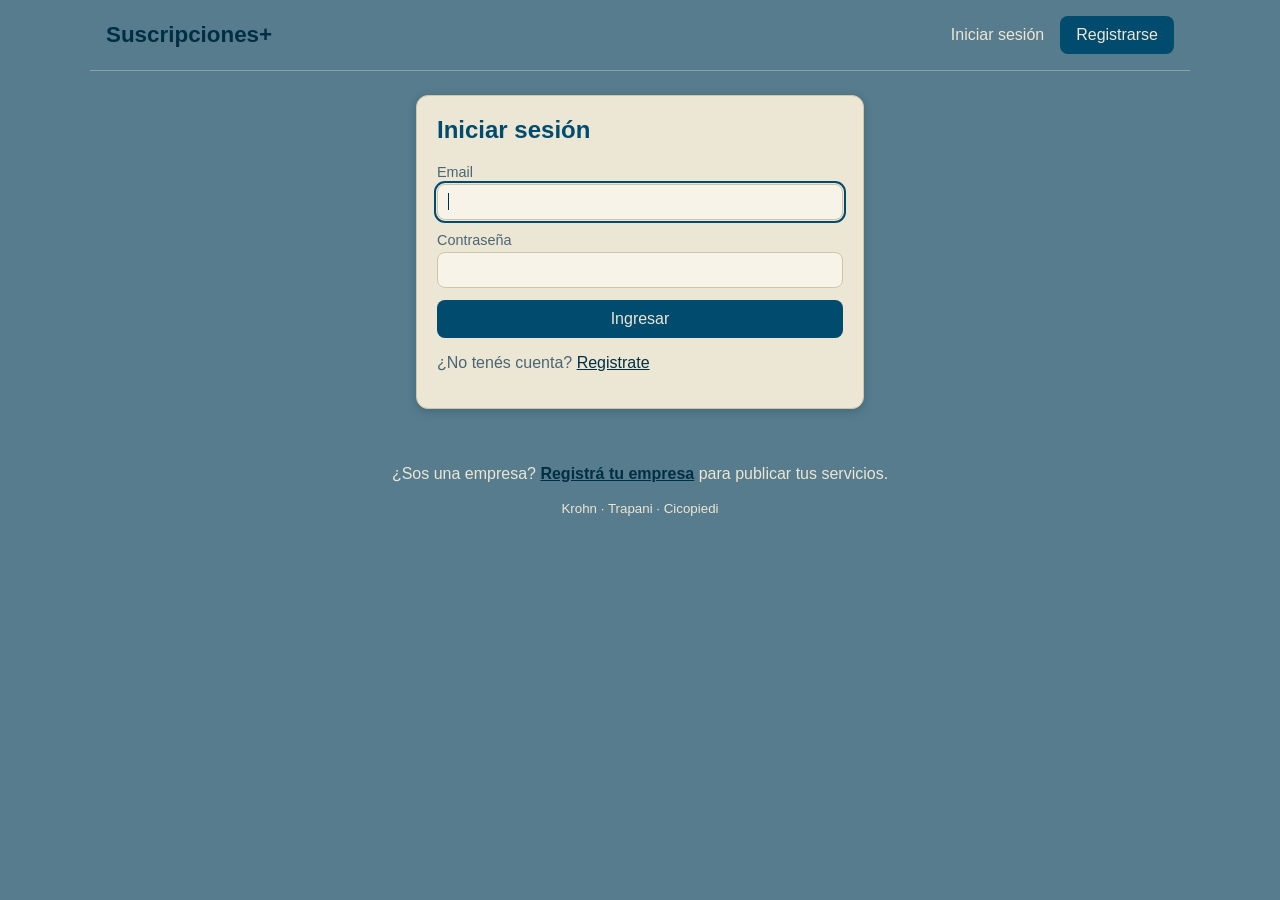
==== static/cuenta.html @ 8915f119 "TP4: inicio público, login/registro con sesiones y secciones separadas para consumidores y empresas" ====
<!DOCTYPE html>
<html lang="es">
<head>
  <meta charset="UTF-8">
  <meta name="viewport" content="width=device-width, initial-scale=1.0">
  <title>Mi cuenta · Suscripciones+</title>
  <link rel="stylesheet" href="styles.css">
</head>
<body data-pagina="cuenta">
  <header class="barra">
    <a href="/" class="marca">Suscripciones+</a>
    <!-- app.js reemplaza estos links según la sesión -->
    <nav id="navegacion">
      <a href="login.html">Iniciar sesión</a>
      <a href="registro.html" class="boton">Registrarse</a>
    </nav>
  </header>

  <div id="mensaje" class="mensaje" role="status" hidden></div>

  <main class="contenido">
    <section class="bienvenida">
      <h1 id="saludo">Hola</h1>
      <p id="resumen" class="lema"></p>
    </section>

    <div class="opciones">
      <a href="suscripciones.html" class="opcion panel">
        <h3>Ver mis suscripciones</h3>
        <p>Consultá todo lo que pagás, el estado y la vigencia de cada servicio.</p>
      </a>
      <a href="nueva-suscripcion.html" class="opcion panel">
        <h3>Nueva suscripción</h3>
        <p>Agregá un servicio al que te suscribiste para tenerlo controlado.</p>
      </a>
    </div>
  </main>

  <footer class="pie">
    <small>Krohn · Trapani · Cicopiedi</small>
  </footer>

  <script src="app.js"></script>
</body>
</html>
---- static/styles.css ----
/* Paleta de la primera entrega: azul acero, azul petróleo y crema */
:root {
  --fondo: #567c8d;
  --tarjeta: #ece6d4;
  --campo: #f7f3e8;
  --texto: #002f44;
  --suave: #4a6672;
  --primario: #004b6e;
  --primario-oscuro: #002f44;
  --crema: #ece6d4;
  --peligro: #9b2c2c;
  --exito: #1e6b3a;
  --borde: #cfc5a8;
}

* {
  box-sizing: border-box;
}

body {
  margin: 0;
  font-family: "Gill Sans", "Gill Sans MT", Calibri, "Trebuchet MS", sans-serif;
  background: var(--fondo);
  color: var(--texto);
}

h1,
h2 {
  font-family: Verdana, Geneva, Tahoma, sans-serif;
}

a {
  color: var(--primario-oscuro);
}

/* ---------- Barra de navegación (Flexbox) ---------- */

.barra {
  display: flex;
  flex-wrap: wrap;
  justify-content: space-between;
  align-items: center;
  gap: 12px;
  max-width: 1100px;
  margin: 0 auto;
  padding: 16px;
  border-bottom: 1px solid rgba(236, 230, 212, 0.35);
}

.marca {
  font-family: Verdana, Geneva, Tahoma, sans-serif;
  font-size: 1.4rem;
  font-weight: bold;
  text-decoration: none;
  color: var(--primario-oscuro);
}

#navegacion {
  display: flex;
  flex-wrap: wrap;
  align-items: center;
  gap: 16px;
}

#navegacion a {
  color: var(--crema);
  text-decoration: none;
}

#navegacion a:hover {
  text-decoration: underline;
}

.saludo {
  color: var(--crema);
  font-weight: bold;
}

.boton-salir {
  padding: 6px 12px;
  background: transparent;
  border: 1px solid var(--crema);
  color: var(--crema);
}

.boton-salir:hover {
  background: var(--crema);
  color: var(--primario-oscuro);
}

/* enlaces con aspecto de botón */
.boton,
#navegacion a.boton {
  display: inline-block;
  padding: 10px 16px;
  border-radius: 8px;
  background: var(--primario);
  color: var(--crema);
  text-decoration: none;
  text-align: center;
}

.boton:hover,
#navegacion a.boton:hover {
  background: var(--primario-oscuro);
  text-decoration: none;
}

.boton-claro {
  background: var(--crema);
  color: var(--primario-oscuro);
}

.boton-claro:hover {
  background: var(--campo);
}

.contenido {
  max-width: 1100px;
  margin: 24px auto;
  padding: 0 16px;
}

.contenido > h1,
.bienvenida h1,
.titulo-con-accion h1 {
  color: var(--primario-oscuro);
}

/* ---------- Portada (home) ---------- */

.portada {
  text-align: center;
  padding: 24px 0 8px;
}

.portada h1 {
  margin: 0 0 8px;
  font-size: clamp(2.8rem, 10vw, 5.5rem);
  color: var(--primario-oscuro);
}

.lema {
  margin: 0;
  font-family: Verdana, Geneva, Tahoma, sans-serif;
  font-size: 1.3rem;
  font-weight: bold;
  color: var(--primario);
}

.descripcion {
  max-width: 46rem;
  margin: 24px auto 32px;
  font-size: 1.25rem;
  line-height: 1.8;
  color: var(--crema);
}

.acciones {
  display: flex;
  flex-wrap: wrap;
  justify-content: center;
  gap: 16px;
}

.acciones .boton {
  min-width: 11rem;
}

section > h2 {
  color: var(--crema);
}

/* catálogo público con CSS Grid */
.catalogo {
  list-style: none;
  padding: 0;
  display: grid;
  grid-template-columns: repeat(auto-fill, minmax(12rem, 1fr));
  gap: 16px;
}

.catalogo li {
  display: flex;
  flex-direction: column;
  align-items: flex-start;
  gap: 6px;
  padding: 16px;
  border-radius: 12px;
  background: var(--tarjeta);
}

.catalogo li.vacio {
  grid-column: 1 / -1;
}

/* ---------- Login y registro ---------- */

.tarjeta-chica {
  max-width: 28rem;
  margin: 16px auto;
}

.ayuda {
  color: var(--suave);
}

/* ---------- Cuenta del consumidor ---------- */

.bienvenida {
  margin-bottom: 24px;
}

.bienvenida h1 {
  margin-bottom: 8px;
}

.opciones {
  display: grid;
  grid-template-columns: repeat(auto-fit, minmax(16rem, 1fr));
  gap: 24px;
}

.opcion {
  color: inherit;
  text-decoration: none;
  transition: transform 0.15s, box-shadow 0.15s;
}

.opcion:hover {
  transform: translateY(-3px);
  box-shadow: 0 6px 16px rgba(0, 47, 68, 0.35);
}

.opcion h3 {
  margin-top: 0;
  color: var(--primario);
}

.titulo-con-accion {
  display: flex;
  flex-wrap: wrap;
  justify-content: space-between;
  align-items: center;
  gap: 16px;
  margin-bottom: 16px;
}

.titulo-con-accion h1 {
  margin: 0;
}

/* Panel de empresas con CSS Grid: formulario y catálogo lado a lado */
.tablero {
  display: grid;
  grid-template-columns: minmax(0, 2fr) minmax(0, 3fr);
  gap: 24px;
  align-items: start;
}

.panel {
  background: var(--tarjeta);
  border: 1px solid var(--borde);
  border-radius: 12px;
  padding: 20px;
  box-shadow: 0 2px 8px rgba(0, 47, 68, 0.25);
}

.panel h2 {
  margin-top: 0;
  color: var(--primario);
}

/* Formularios con Flexbox */
.formulario {
  display: flex;
  flex-direction: column;
  gap: 12px;
}

.formulario-grilla {
  display: grid;
  grid-template-columns: repeat(auto-fit, minmax(200px, 1fr));
  align-items: end;
}

label {
  display: flex;
  flex-direction: column;
  gap: 4px;
  font-size: 0.9rem;
  color: var(--suave);
}

input,
select {
  padding: 8px 10px;
  border: 1px solid var(--borde);
  border-radius: 8px;
  font-size: 1rem;
  color: var(--texto);
  background: var(--campo);
}

input:focus,
select:focus {
  outline: 2px solid var(--primario);
  outline-offset: 1px;
}

button {
  padding: 10px 14px;
  border: none;
  border-radius: 8px;
  background: var(--primario);
  color: var(--crema);
  font-size: 1rem;
  cursor: pointer;
}

button:hover {
  background: var(--primario-oscuro);
}

/* Listas de entidades */
.lista {
  list-style: none;
  padding: 0;
  margin: 20px 0 0;
  display: flex;
  flex-direction: column;
  gap: 8px;
}

.item {
  display: flex;
  justify-content: space-between;
  align-items: center;
  gap: 12px;
  padding: 10px 12px;
  border: 1px solid var(--borde);
  border-radius: 8px;
}

.item-info {
  display: flex;
  flex-direction: column;
  min-width: 0;
}

.item-detalle {
  font-size: 0.85rem;
  color: var(--suave);
  overflow-wrap: anywhere;
}

.vacio {
  color: var(--suave);
  font-style: italic;
}

.btn-eliminar {
  background: transparent;
  color: var(--peligro);
  border: 1px solid var(--peligro);
  padding: 6px 10px;
  font-size: 0.85rem;
  flex-shrink: 0;
}

.btn-eliminar:hover {
  background: var(--peligro);
  color: var(--crema);
}

.etiqueta {
  display: inline-block;
  padding: 2px 8px;
  border-radius: 999px;
  font-size: 0.75rem;
  background: var(--fondo);
  color: var(--crema);
}

.total {
  margin: 0;
  font-weight: 600;
}

.panel .total + .lista {
  margin-top: 16px;
}

.panel .lista:first-child {
  margin-top: 0;
}

.mensaje {
  max-width: 1100px;
  margin: 16px auto 0;
  padding: 12px 16px;
  border-radius: 8px;
  color: var(--crema);
  font-weight: bold;
}

/* los mensajes de la API empiezan en minúscula */
.mensaje::first-letter {
  text-transform: uppercase;
}

.mensaje.ok {
  background: var(--exito);
}

.mensaje.error {
  background: var(--peligro);
}

.pie {
  text-align: center;
  color: var(--crema);
  padding: 16px;
}

.pie a {
  color: var(--primario-oscuro);
  font-weight: bold;
}

@media (max-width: 720px) {
  .tablero {
    grid-template-columns: 1fr;
  }

  .mensaje {
    margin: 16px 16px 0;
  }
}
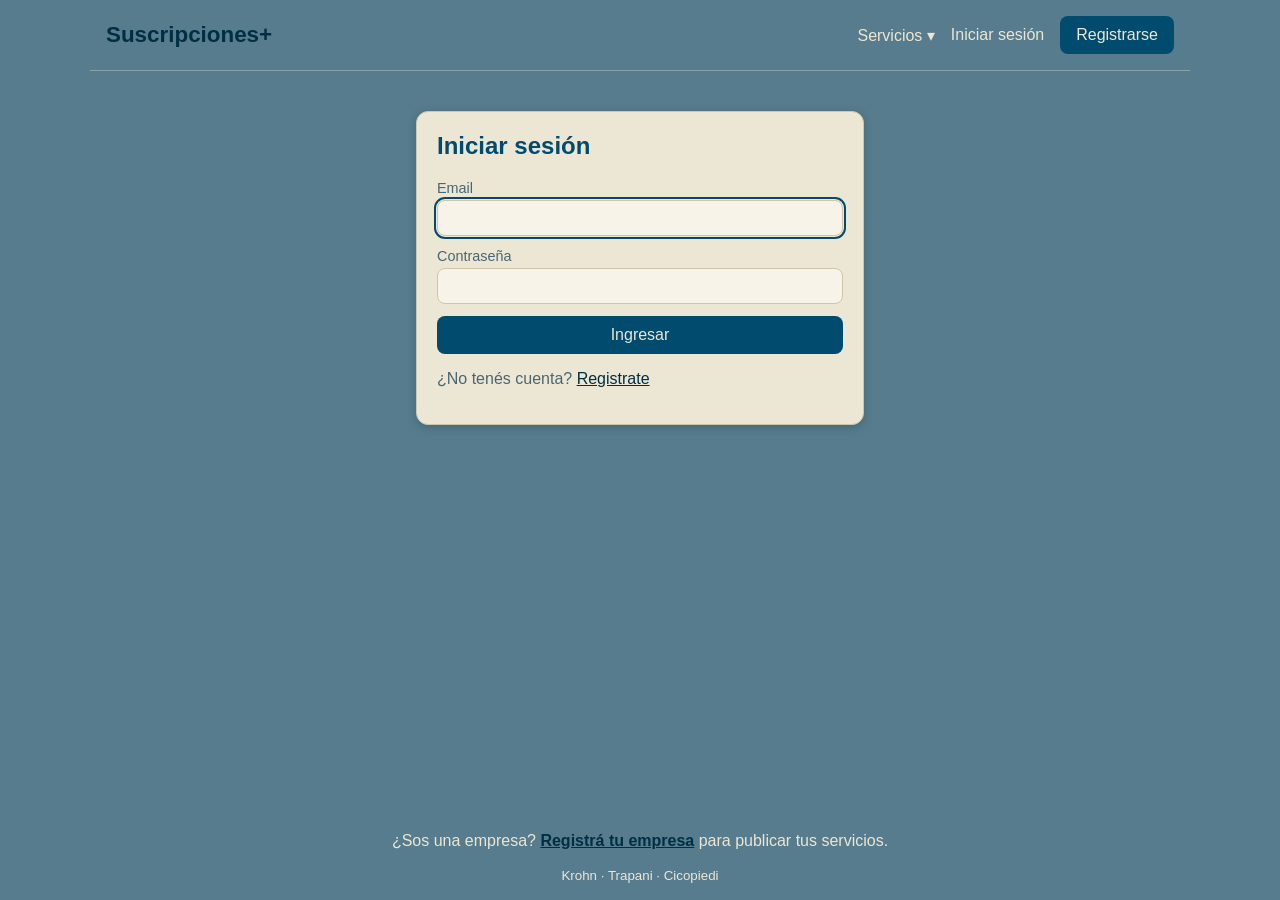
==== commit 0a5af3d9: "TP4: menú desplegable de servicios en la barra y portada centrada" ====
--- a/static/cuenta.html
+++ b/static/cuenta.html
@@ -9,8 +9,12 @@
 <body data-pagina="cuenta">
   <header class="barra">
     <a href="/" class="marca">Suscripciones+</a>
-    <!-- app.js reemplaza estos links según la sesión -->
+    <!-- app.js completa el menú de servicios y cambia los links según la sesión -->
     <nav id="navegacion">
+      <div class="desplegable" id="desplegable-servicios">
+        <button type="button" class="desplegable-boton" aria-haspopup="true">Servicios ▾</button>
+        <ul class="desplegable-menu" id="menu-servicios"></ul>
+      </div>
       <a href="login.html">Iniciar sesión</a>
       <a href="registro.html" class="boton">Registrarse</a>
     </nav>
--- a/static/styles.css
+++ b/static/styles.css
@@ -19,6 +19,9 @@
 
 body {
   margin: 0;
+  min-height: 100vh;
+  display: flex;
+  flex-direction: column;
   font-family: "Gill Sans", "Gill Sans MT", Calibri, "Trebuchet MS", sans-serif;
   background: var(--fondo);
   color: var(--texto);
@@ -36,6 +39,7 @@
 /* ---------- Barra de navegación (Flexbox) ---------- */
 
 .barra {
+  width: 100%;
   display: flex;
   flex-wrap: wrap;
   justify-content: space-between;
@@ -116,6 +120,8 @@
 }
 
 .contenido {
+  flex: 1;
+  width: 100%;
   max-width: 1100px;
   margin: 24px auto;
   padding: 0 16px;
@@ -127,11 +133,16 @@
   color: var(--primario-oscuro);
 }
 
-/* ---------- Portada (home) ---------- */
+/* ---------- Portada (home): centrada en la pantalla ---------- */
+
+body[data-pagina="inicio"] .contenido {
+  display: flex;
+  align-items: center;
+  justify-content: center;
+}
 
 .portada {
   text-align: center;
-  padding: 24px 0 8px;
 }
 
 .portada h1 {
@@ -148,12 +159,8 @@
   color: var(--primario);
 }
 
-.descripcion {
-  max-width: 46rem;
-  margin: 24px auto 32px;
-  font-size: 1.25rem;
-  line-height: 1.8;
-  color: var(--crema);
+.portada .acciones {
+  margin-top: 32px;
 }
 
 .acciones {
@@ -171,27 +178,63 @@
   color: var(--crema);
 }
 
-/* catálogo público con CSS Grid */
-.catalogo {
+/* ---------- Menú desplegable de servicios (barra superior) ---------- */
+
+.desplegable {
+  position: relative;
+}
+
+.desplegable-boton {
+  padding: 6px 0;
+  background: transparent;
+  color: var(--crema);
+  font-family: inherit;
+}
+
+.desplegable-boton:hover {
+  background: transparent;
+  text-decoration: underline;
+}
+
+/* se muestra al pasar el cursor (o al enfocarlo con el teclado o un toque) */
+.desplegable-menu {
+  display: none;
+  position: absolute;
+  top: 100%;
+  left: 0;
+  z-index: 10;
+  min-width: 16rem;
+  max-height: 60vh;
+  overflow-y: auto;
+  margin: 0;
+  padding: 8px;
   list-style: none;
-  padding: 0;
-  display: grid;
-  grid-template-columns: repeat(auto-fill, minmax(12rem, 1fr));
-  gap: 16px;
-}
-
-.catalogo li {
-  display: flex;
-  flex-direction: column;
-  align-items: flex-start;
-  gap: 6px;
-  padding: 16px;
+  background: var(--tarjeta);
   border-radius: 12px;
-  background: var(--tarjeta);
-}
-
-.catalogo li.vacio {
-  grid-column: 1 / -1;
+  box-shadow: 0 8px 20px rgba(0, 47, 68, 0.35);
+}
+
+.desplegable:hover .desplegable-menu,
+.desplegable:focus-within .desplegable-menu {
+  display: block;
+}
+
+.desplegable-menu li {
+  display: flex;
+  justify-content: space-between;
+  align-items: center;
+  gap: 12px;
+  padding: 8px 10px;
+  border-radius: 8px;
+  color: var(--texto);
+}
+
+.desplegable-menu li:hover {
+  background: var(--campo);
+}
+
+.desplegable-menu li.vacio {
+  display: block;
 }
 
 /* ---------- Login y registro ---------- */
@@ -396,6 +439,7 @@
 }
 
 .mensaje {
+  width: 100%;
   max-width: 1100px;
   margin: 16px auto 0;
   padding: 12px 16px;
@@ -434,6 +478,7 @@
   }
 
   .mensaje {
+    width: auto;
     margin: 16px 16px 0;
   }
 }
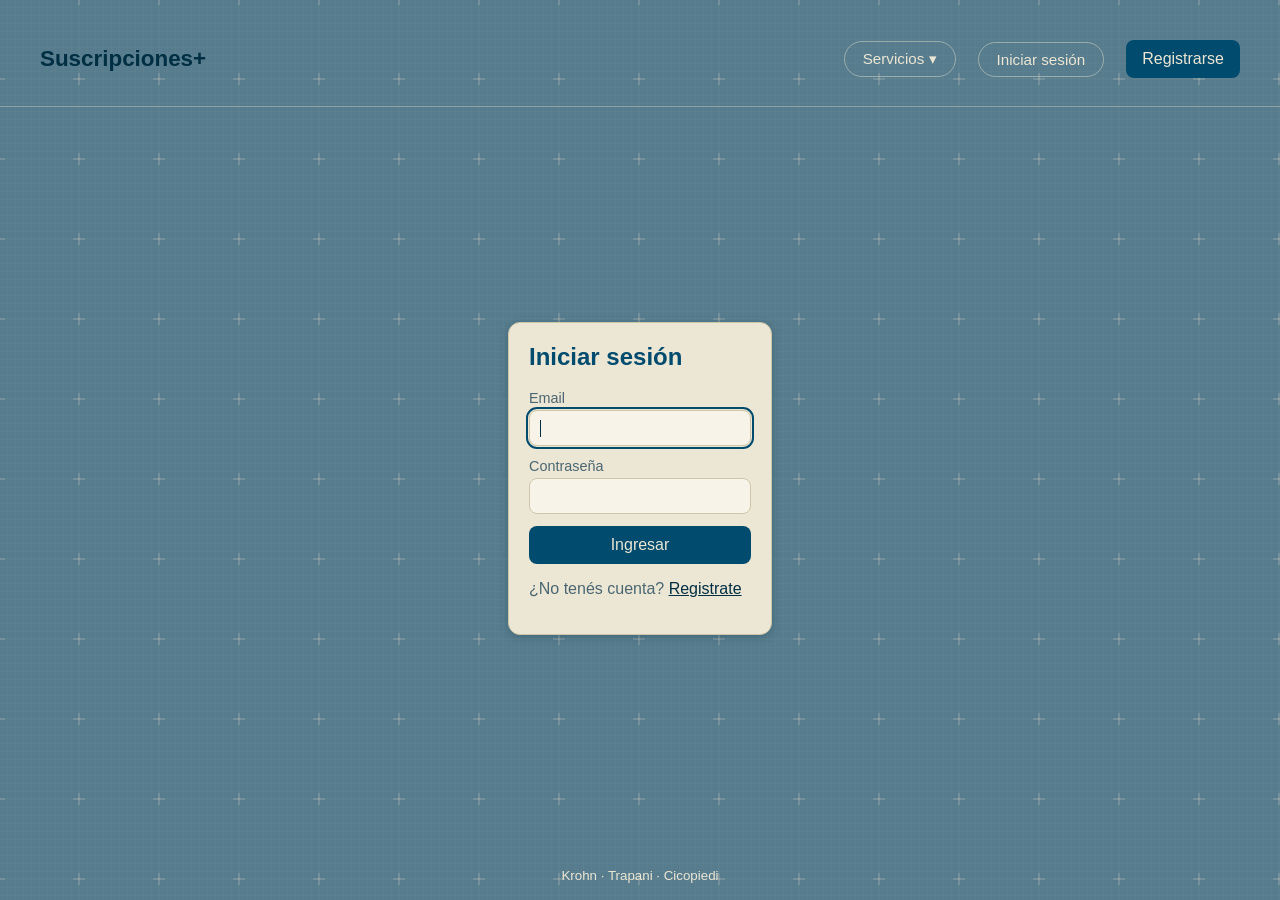
==== commit eb41b36c: "TP4: renovación automática, varias cuentas por servicio, buscador, modificar suscripciones, meses an" ====
--- a/static/cuenta.html
+++ b/static/cuenta.html
@@ -3,6 +3,8 @@
 <head>
   <meta charset="UTF-8">
   <meta name="viewport" content="width=device-width, initial-scale=1.0">
+  <!-- si cambia, app.js recarga las copias viejas que tenga guardadas el navegador -->
+  <meta name="version-pagina" content="2026-10-29b">
   <title>Mi cuenta · Suscripciones+</title>
   <link rel="stylesheet" href="styles.css">
 </head>
@@ -12,10 +14,22 @@
     <!-- app.js completa el menú de servicios y cambia los links según la sesión -->
     <nav id="navegacion">
       <div class="desplegable" id="desplegable-servicios">
-        <button type="button" class="desplegable-boton" aria-haspopup="true">Servicios ▾</button>
-        <ul class="desplegable-menu" id="menu-servicios"></ul>
+        <button type="button" class="nav-item desplegable-boton" id="boton-servicios" aria-expanded="false" aria-controls="panel-servicios">Servicios ▾</button>
+        <!-- panel a pantalla completa con el catálogo (lo completa app.js) -->
+        <div class="panel-servicios" id="panel-servicios" hidden>
+          <div class="panel-servicios-contenido">
+            <div class="panel-servicios-encabezado">
+              <div>
+                <h2>Servicios disponibles</h2>
+                <p id="panel-servicios-ayuda" class="panel-servicios-ayuda"></p>
+              </div>
+              <button type="button" id="cerrar-servicios" class="panel-servicios-cerrar" aria-label="Cerrar">×</button>
+            </div>
+            <div id="menu-servicios" class="panel-servicios-grilla"></div>
+          </div>
+        </div>
       </div>
-      <a href="login.html">Iniciar sesión</a>
+      <a href="login.html" class="nav-item">Iniciar sesión</a>
       <a href="registro.html" class="boton">Registrarse</a>
     </nav>
   </header>
--- a/static/styles.css
+++ b/static/styles.css
@@ -17,6 +17,11 @@
   box-sizing: border-box;
 }
 
+/* que "hidden" oculte siempre, aunque la clase defina un display */
+[hidden] {
+  display: none !important;
+}
+
 body {
   margin: 0;
   min-height: 100vh;
@@ -44,10 +49,10 @@
   flex-wrap: wrap;
   justify-content: space-between;
   align-items: center;
-  gap: 12px;
-  max-width: 1100px;
-  margin: 0 auto;
-  padding: 16px;
+  gap: 16px 32px;
+  /* la barra va de margen a margen de la pantalla */
+  margin: 0;
+  padding: 40px 40px 28px;
   border-bottom: 1px solid rgba(236, 230, 212, 0.35);
 }
 
@@ -63,7 +68,7 @@
   display: flex;
   flex-wrap: wrap;
   align-items: center;
-  gap: 16px;
+  gap: 12px 22px;
 }
 
 #navegacion a {
@@ -71,13 +76,69 @@
   text-decoration: none;
 }
 
-#navegacion a:hover {
+/* cada opción de la barra es una "pastilla" */
+.nav-item,
+#navegacion a.nav-item {
+  padding: 8px 18px;
+  border: 1px solid rgba(236, 230, 212, 0.45);
+  border-radius: 999px;
+  background: transparent;
+  color: var(--crema);
+  font-size: 0.95rem;
+  font-family: inherit;
+  transition: background 0.15s;
+}
+
+.nav-item:hover,
+#navegacion a.nav-item:hover {
+  background: rgba(236, 230, 212, 0.18);
+}
+
+/* con sesión: las opciones tienen fondo propio y la página actual se resalta */
+#navegacion.con-sesion .nav-item {
+  background: rgba(0, 47, 68, 0.35);
+  border-color: transparent;
+}
+
+#navegacion.con-sesion .nav-item:hover {
+  background: rgba(0, 47, 68, 0.6);
+}
+
+#navegacion.con-sesion a.nav-item.activo {
+  background: var(--crema);
+  color: var(--primario-oscuro);
+  font-weight: bold;
+}
+
+/* línea que separa las opciones del usuario */
+.nav-separador {
+  width: 1px;
+  height: 32px;
+  margin: 0 6px;
+  background: rgba(236, 230, 212, 0.45);
+}
+
+/* el usuario: inicial en un círculo + saludo */
+#navegacion a.usuario-chip {
+  display: inline-flex;
+  align-items: center;
+  gap: 8px;
+  color: var(--crema);
+  font-weight: bold;
+}
+
+#navegacion a.usuario-chip:hover {
   text-decoration: underline;
 }
 
-.saludo {
-  color: var(--crema);
-  font-weight: bold;
+.usuario-inicial {
+  display: inline-grid;
+  place-items: center;
+  width: 30px;
+  height: 30px;
+  border-radius: 50%;
+  background: var(--crema);
+  color: var(--primario-oscuro);
 }
 
 .boton-salir {
@@ -119,12 +180,17 @@
   background: var(--campo);
 }
 
+/* el contenido ocupa el espacio entre la barra y el pie y queda centrado
+   en vertical; si es más alto que la pantalla, empieza arriba como siempre */
 .contenido {
   flex: 1;
   width: 100%;
-  max-width: 1100px;
-  margin: 24px auto;
-  padding: 0 16px;
+  max-width: 1280px;
+  margin: 48px auto;
+  padding: 0 40px;
+  display: flex;
+  flex-direction: column;
+  justify-content: center;
 }
 
 .contenido > h1,
@@ -134,6 +200,14 @@
 }
 
 /* ---------- Portada (home): centrada en la pantalla ---------- */
+
+/* textura de grilla en todas las pantallas: líneas finas cada 8px, una
+   grilla más marcada cada 80px y una cruz en cada cruce, en el tono crema y
+   con poca opacidad para que se mezcle con el azul de fondo */
+body {
+  background-image: url("data:image/svg+xml,<svg xmlns='http://www.w3.org/2000/svg' width='80' height='80'><defs><pattern id='g' width='8' height='8' patternUnits='userSpaceOnUse'><path d='M8 0H0V8' fill='none' stroke='%23ece6d4' stroke-opacity='0.05' stroke-width='1'/></pattern></defs><rect width='80' height='80' fill='url(%23g)'/><path d='M80 0V80M0 80H80' fill='none' stroke='%23ece6d4' stroke-opacity='0.08' stroke-width='1'/><path d='M80 74V86M74 80H86M0 74V86M-6 80H6M80 -6V6M74 0H86M0 -6V6M-6 0H6' stroke='%23ece6d4' stroke-opacity='0.35' stroke-width='1'/></svg>");
+  background-position: -1px -1px;
+}
 
 body[data-pagina="inicio"] .contenido {
   display: flex;
@@ -178,63 +252,185 @@
   color: var(--crema);
 }
 
-/* ---------- Menú desplegable de servicios (barra superior) ---------- */
-
-.desplegable {
-  position: relative;
-}
-
-.desplegable-boton {
-  padding: 6px 0;
+/* ---------- Panel de servicios (ocupa toda la pantalla debajo de la barra) ---------- */
+
+.desplegable-boton[aria-expanded="true"] {
+  background: var(--crema);
+  color: var(--primario-oscuro);
+}
+
+#navegacion.con-sesion .desplegable-boton[aria-expanded="true"] {
+  background: var(--crema);
+}
+
+.panel-servicios {
+  position: fixed;
+  top: var(--alto-barra, 70px);
+  right: 0;
+  bottom: 0;
+  left: 0;
+  z-index: 20;
+  overflow-y: auto;
+  padding: 24px 16px;
+  background: rgba(0, 47, 68, 0.55);
+  backdrop-filter: blur(6px);
+  -webkit-backdrop-filter: blur(6px);
+  animation: aparecer 0.15s ease-out;
+}
+
+.panel-servicios-contenido {
+  max-width: 1280px;
+  min-height: 100%;
+  margin: 0 auto;
+  padding: 24px;
+  border-radius: 16px;
+  background: var(--tarjeta);
+  color: var(--texto);
+  box-shadow: 0 20px 50px rgba(0, 47, 68, 0.45);
+}
+
+.panel-servicios-encabezado {
+  display: flex;
+  justify-content: space-between;
+  align-items: flex-start;
+  gap: 16px;
+  margin-bottom: 16px;
+}
+
+.panel-servicios-encabezado h2 {
+  margin: 0 0 4px;
+  color: var(--primario-oscuro);
+}
+
+.panel-servicios-ayuda {
+  margin: 0;
+  color: var(--suave);
+}
+
+#navegacion .panel-servicios-ayuda a {
+  color: var(--primario);
+  font-weight: bold;
+  text-decoration: underline;
+}
+
+.panel-servicios-cerrar {
+  width: 36px;
+  height: 36px;
+  padding: 0;
+  flex-shrink: 0;
+  border-radius: 50%;
   background: transparent;
-  color: var(--crema);
-  font-family: inherit;
-}
-
-.desplegable-boton:hover {
-  background: transparent;
-  text-decoration: underline;
-}
-
-/* se muestra al pasar el cursor (o al enfocarlo con el teclado o un toque) */
-.desplegable-menu {
-  display: none;
-  position: absolute;
-  top: 100%;
-  left: 0;
-  z-index: 10;
-  min-width: 16rem;
-  max-height: 60vh;
-  overflow-y: auto;
+  color: var(--primario);
+  font-size: 1.6rem;
+  line-height: 1;
+}
+
+.panel-servicios-cerrar:hover {
+  background: var(--campo);
+}
+
+/* una columna por categoría */
+.panel-servicios-grilla {
+  display: grid;
+  grid-template-columns: repeat(auto-fill, minmax(12rem, 1fr));
+  gap: 20px;
+}
+
+.panel-categoria h3 {
+  display: flex;
+  align-items: center;
+  gap: 10px;
+  margin: 0 0 8px;
+  padding-bottom: 6px;
+  border-bottom: 2px solid var(--fondo);
+  font-size: 0.85rem;
+  text-transform: uppercase;
+  letter-spacing: 0.05em;
+  color: var(--primario);
+}
+
+/* logo de cada categoría al lado del título */
+.icono-categoria {
+  display: inline-grid;
+  place-items: center;
+  width: 32px;
+  height: 32px;
+  flex-shrink: 0;
+  border-radius: 9px;
+  background: var(--primario);
+  color: var(--crema);
+}
+
+.icono-categoria svg {
+  width: 19px;
+  height: 19px;
+}
+
+/* en la lista de suscripciones el logo es un poco más grande */
+.item .icono-categoria {
+  width: 40px;
+  height: 40px;
+  border-radius: 10px;
+}
+
+.item .icono-categoria svg {
+  width: 22px;
+  height: 22px;
+}
+
+/* las suscripciones de solo lectura llevan el logo más apagado */
+.item-solo-lectura .icono-categoria {
+  background: var(--suave);
+}
+
+/* que el texto de la suscripción ocupe el espacio libre junto al logo */
+.item .item-info {
+  flex: 1;
+}
+
+.panel-categoria ul {
   margin: 0;
-  padding: 8px;
+  padding: 0;
   list-style: none;
-  background: var(--tarjeta);
-  border-radius: 12px;
-  box-shadow: 0 8px 20px rgba(0, 47, 68, 0.35);
-}
-
-.desplegable:hover .desplegable-menu,
-.desplegable:focus-within .desplegable-menu {
+}
+
+.panel-servicio {
   display: block;
-}
-
-.desplegable-menu li {
-  display: flex;
-  justify-content: space-between;
-  align-items: center;
-  gap: 12px;
-  padding: 8px 10px;
+  padding: 6px 8px;
   border-radius: 8px;
   color: var(--texto);
 }
 
-.desplegable-menu li:hover {
-  background: var(--campo);
-}
-
-.desplegable-menu li.vacio {
-  display: block;
+/* con sesión, cada servicio es un link para suscribirse */
+#navegacion a.panel-servicio {
+  color: var(--texto);
+}
+
+#navegacion a.panel-servicio:hover,
+#navegacion a.panel-servicio:focus-visible {
+  background: var(--primario);
+  color: var(--crema);
+}
+
+#navegacion a.panel-servicio:hover::after {
+  content: " · Suscribirme →";
+  font-size: 0.8rem;
+}
+
+#navegacion .modo-elegir a.panel-servicio:hover::after {
+  content: " · Elegir";
+}
+
+/* el servicio que ya estaba elegido en el formulario */
+#navegacion a.panel-servicio.elegido {
+  background: var(--fondo);
+  color: var(--crema);
+  font-weight: bold;
+}
+
+/* el selector de servicio abre el panel a pantalla completa */
+.select-con-panel {
+  cursor: pointer;
 }
 
 /* ---------- Login y registro ---------- */
@@ -251,11 +447,17 @@
 /* ---------- Cuenta del consumidor ---------- */
 
 .bienvenida {
-  margin-bottom: 24px;
+  margin-bottom: 32px;
 }
 
 .bienvenida h1 {
-  margin-bottom: 8px;
+  margin: 0 0 12px;
+  font-size: clamp(2.4rem, 5vw, 3.6rem);
+}
+
+/* "En octubre de 2026 vencen ... · $ ..." */
+.bienvenida .lema {
+  font-size: clamp(1.3rem, 2.6vw, 1.9rem);
 }
 
 .opciones {
@@ -293,12 +495,378 @@
   margin: 0;
 }
 
-/* Panel de empresas con CSS Grid: formulario y catálogo lado a lado */
-.tablero {
+/* ---------- Vencimientos del mes: lista + calendario al costado ---------- */
+
+.titulo-con-accion .lema {
+  margin-top: 4px;
+}
+
+.vencimientos {
   display: grid;
-  grid-template-columns: minmax(0, 2fr) minmax(0, 3fr);
+  grid-template-columns: minmax(0, 1fr) 20rem;
   gap: 24px;
   align-items: start;
+}
+
+.navegacion-meses {
+  display: flex;
+  flex-wrap: wrap;
+  justify-content: space-between;
+  gap: 12px;
+  margin-top: 20px;
+  padding-top: 16px;
+  border-top: 1px solid var(--borde);
+}
+
+.navegacion-meses a {
+  color: var(--primario);
+  font-weight: bold;
+}
+
+/* el link al mes siguiente queda a la derecha aunque sea el único */
+#mes-siguiente {
+  margin-left: auto;
+}
+
+.calendario h2 {
+  margin: 0 0 12px;
+  font-size: 1.1rem;
+}
+
+/* "octubre de 2026" → "Octubre de 2026" */
+.calendario h2::first-letter {
+  text-transform: uppercase;
+}
+
+.calendario-grilla {
+  display: grid;
+  grid-template-columns: repeat(7, 1fr);
+  gap: 4px;
+}
+
+.cal-semana {
+  text-align: center;
+  font-size: 0.75rem;
+  font-weight: bold;
+  color: var(--suave);
+}
+
+.cal-dia {
+  position: relative;
+  aspect-ratio: 1;
+  display: flex;
+  flex-direction: column;
+  align-items: center;
+  justify-content: center;
+  border-radius: 8px;
+  font-size: 0.9rem;
+  background: var(--campo);
+}
+
+.cal-hoy {
+  outline: 2px solid var(--primario);
+  font-weight: bold;
+}
+
+.cal-con-vencimiento {
+  background: var(--primario);
+  color: var(--crema);
+  font-weight: bold;
+  cursor: default;
+}
+
+/* pin que marca el día de vencimiento */
+.cal-pin {
+  width: 6px;
+  height: 6px;
+  margin-top: 2px;
+  border-radius: 50%;
+  background: #f2b84b;
+}
+
+/* cartel con los servicios que vencen ese día */
+.cal-cartel {
+  display: none;
+  position: absolute;
+  bottom: calc(100% + 6px);
+  left: 50%;
+  transform: translateX(-50%);
+  z-index: 5;
+  min-width: 11rem;
+  padding: 8px 10px;
+  flex-direction: column;
+  gap: 2px;
+  border-radius: 8px;
+  background: var(--primario-oscuro);
+  color: var(--crema);
+  font-size: 0.8rem;
+  font-weight: normal;
+  text-align: left;
+  white-space: nowrap;
+  box-shadow: 0 6px 16px rgba(0, 0, 0, 0.3);
+}
+
+.cal-izquierda .cal-cartel {
+  left: 0;
+  transform: none;
+}
+
+.cal-derecha .cal-cartel {
+  left: auto;
+  right: 0;
+  transform: none;
+}
+
+.cal-con-vencimiento:hover .cal-cartel,
+.cal-con-vencimiento:focus .cal-cartel {
+  display: flex;
+}
+
+.calendario-ayuda {
+  margin: 12px 0 0;
+  font-size: 0.8rem;
+  color: var(--suave);
+}
+
+/* ---------- Detalle de una suscripción (modal) ---------- */
+
+.item-abrible {
+  cursor: pointer;
+  transition: background 0.15s, transform 0.15s;
+}
+
+.item-abrible:hover,
+.item-abrible:focus-visible {
+  background: var(--campo);
+  transform: translateY(-1px);
+}
+
+.item-abrible .item-detalle {
+  font-style: italic;
+}
+
+.detalle {
+  width: min(28rem, calc(100% - 32px));
+  padding: 0;
+  border: none;
+  border-radius: 16px;
+  background: var(--tarjeta);
+  color: var(--texto);
+  box-shadow: 0 20px 50px rgba(0, 47, 68, 0.45);
+}
+
+/* efecto "zoom" al abrirse */
+.detalle[open] {
+  animation: zoom-detalle 0.2s ease-out;
+}
+
+/* fondo desenfocado detrás del modal */
+.detalle::backdrop {
+  background: rgba(0, 47, 68, 0.35);
+  backdrop-filter: blur(6px);
+  -webkit-backdrop-filter: blur(6px);
+  animation: aparecer 0.2s ease-out;
+}
+
+@keyframes zoom-detalle {
+  from {
+    opacity: 0;
+    transform: scale(0.85);
+  }
+  to {
+    opacity: 1;
+    transform: scale(1);
+  }
+}
+
+@keyframes aparecer {
+  from {
+    opacity: 0;
+  }
+}
+
+.detalle-contenido {
+  position: relative;
+  padding: 24px;
+}
+
+.detalle-contenido h2 {
+  margin: 8px 0 4px;
+  color: var(--primario-oscuro);
+}
+
+.detalle-cerrar {
+  position: absolute;
+  top: 12px;
+  right: 12px;
+  width: 32px;
+  height: 32px;
+  padding: 0;
+  border-radius: 50%;
+  background: transparent;
+  color: var(--primario);
+  font-size: 1.5rem;
+  line-height: 1;
+}
+
+.detalle-cerrar:hover {
+  background: var(--campo);
+}
+
+.detalle-monto {
+  margin: 0 0 16px;
+  font-size: 1.2rem;
+  font-weight: bold;
+  color: var(--primario);
+}
+
+/* datos en dos columnas: nombre del dato y valor */
+.detalle-datos {
+  display: grid;
+  grid-template-columns: auto 1fr;
+  gap: 10px 16px;
+  margin: 0;
+  padding-top: 16px;
+  border-top: 1px solid var(--borde);
+}
+
+.detalle-datos dt {
+  font-weight: bold;
+  color: var(--suave);
+}
+
+.detalle-datos dd {
+  margin: 0;
+  display: flex;
+  flex-wrap: wrap;
+  align-items: center;
+  gap: 8px;
+  overflow-wrap: anywhere;
+}
+
+.revelada {
+  font-family: monospace;
+  font-size: 1rem;
+}
+
+.boton-chico {
+  padding: 4px 10px;
+  font-size: 0.85rem;
+}
+
+.boton-secundario {
+  background: transparent;
+  border: 1px solid var(--primario);
+  color: var(--primario);
+}
+
+.boton-secundario:hover {
+  background: var(--campo);
+}
+
+.confirmar {
+  margin-top: 16px;
+  padding-top: 16px;
+  border-top: 1px solid var(--borde);
+}
+
+.acciones-confirmar {
+  display: flex;
+  justify-content: flex-end;
+  gap: 8px;
+}
+
+.detalle-error {
+  margin: 0;
+  color: var(--peligro);
+  font-weight: bold;
+}
+
+.detalle-error::first-letter {
+  text-transform: uppercase;
+}
+
+.buscador {
+  margin-top: 16px;
+}
+
+.buscador input {
+  width: 100%;
+}
+
+.aviso-lectura {
+  margin: 0 0 12px;
+  padding: 8px 12px;
+  border-radius: 8px;
+  background: var(--campo);
+  border-left: 4px solid var(--suave);
+  color: var(--suave);
+  font-size: 0.9rem;
+}
+
+/* estado fijo de una suscripción que ya no se puede modificar */
+.estado-fijo {
+  margin-left: auto;
+  padding: 4px 10px;
+  border-radius: 999px;
+  background: var(--campo);
+  color: var(--suave);
+  font-size: 0.8rem;
+  flex-shrink: 0;
+}
+
+.item-solo-lectura .item-info strong {
+  color: var(--suave);
+}
+
+.detalle-monto-fila {
+  display: flex;
+  flex-wrap: wrap;
+  align-items: center;
+  gap: 12px;
+  margin-bottom: 16px;
+}
+
+.detalle-monto-fila .detalle-monto {
+  margin: 0;
+}
+
+.editar-suscripcion {
+  margin-bottom: 16px;
+}
+
+.detalle-contenido .aviso-lectura {
+  margin-bottom: 16px;
+}
+
+/* botón para modificar la suscripción desde la lista */
+.btn-modificar {
+  padding: 6px 10px;
+  font-size: 0.85rem;
+  flex-shrink: 0;
+  background: transparent;
+  border: 1px solid var(--primario);
+  color: var(--primario);
+}
+
+.btn-modificar:hover {
+  background: var(--primario);
+  color: var(--crema);
+}
+
+.item .btn-modificar {
+  margin-left: auto;
+}
+
+/* selector de estado de cada suscripción en la lista */
+.select-estado {
+  padding: 4px 8px;
+  font-size: 0.85rem;
+  flex-shrink: 0;
+}
+
+.item .estado-fijo {
+  margin-left: auto;
 }
 
 .panel {
@@ -439,12 +1007,13 @@
 }
 
 .mensaje {
-  width: 100%;
-  max-width: 1100px;
+  width: calc(100% - 80px);
+  max-width: 1200px;
   margin: 16px auto 0;
   padding: 12px 16px;
   border-radius: 8px;
-  color: var(--crema);
+  background: #111;
+  color: #fff;
   font-weight: bold;
 }
 
@@ -453,12 +1022,10 @@
   text-transform: uppercase;
 }
 
-.mensaje.ok {
-  background: var(--exito);
-}
-
+/* los avisos (de éxito o de error) van en negro; el error se distingue
+   con una marca roja a la izquierda */
 .mensaje.error {
-  background: var(--peligro);
+  border-left: 6px solid var(--peligro);
 }
 
 .pie {
@@ -472,9 +1039,55 @@
   font-weight: bold;
 }
 
+@media (max-width: 860px) {
+  .vencimientos {
+    grid-template-columns: 1fr;
+  }
+}
+
 @media (max-width: 720px) {
-  .tablero {
-    grid-template-columns: 1fr;
+  .barra {
+    padding: 28px 16px 20px;
+  }
+
+  .contenido {
+    padding: 0 16px;
+  }
+
+  /* en pantallas angostas las opciones ya quedan en filas separadas */
+  .nav-separador {
+    display: none;
+  }
+
+  .item {
+    flex-wrap: wrap;
+  }
+
+  /* en celular: los datos arriba y los controles ordenados en una grilla
+     (monto y estado lado a lado, eliminar debajo a todo el ancho) */
+  .item-abrible:not(.item-solo-lectura) {
+    display: grid;
+    grid-template-columns: auto 1fr 1fr;
+    gap: 8px;
+    align-items: center;
+  }
+
+  /* fila 1: logo y datos; fila 2: modificar y estado; fila 3: eliminar */
+  .item-abrible .item-info {
+    grid-column: 2 / -1;
+  }
+
+  .item-abrible .btn-modificar {
+    grid-column: 1 / 3;
+  }
+
+  .item-abrible .btn-eliminar {
+    grid-column: 1 / -1;
+  }
+
+  .item .btn-modificar,
+  .item .estado-fijo {
+    margin-left: 0;
   }
 
   .mensaje {
